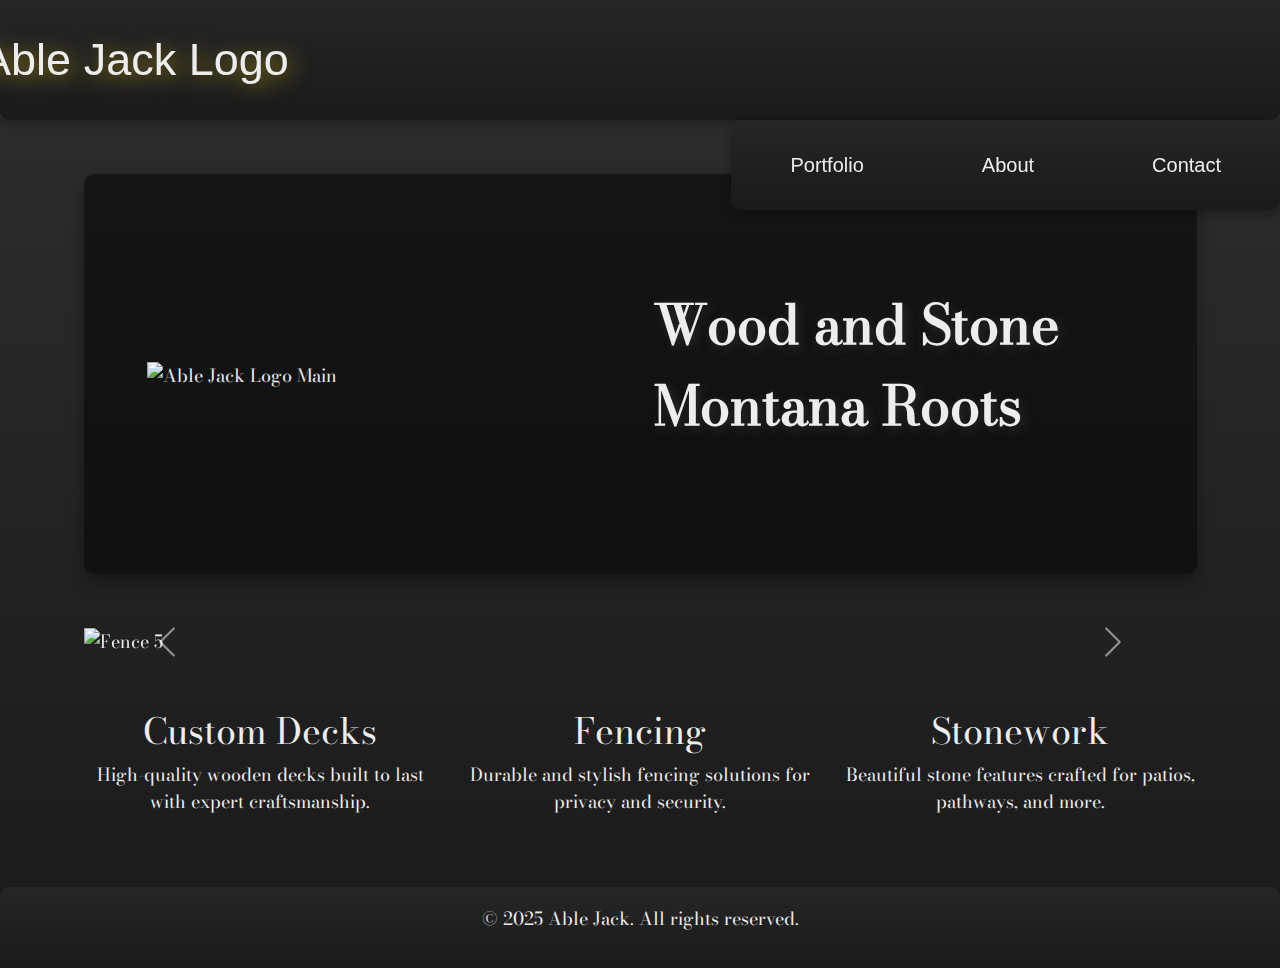
==== index.html @ fd40609a "Add files via upload" ====
<!DOCTYPE html>
<html lang="en">

<head>
    <meta charset="UTF-8">
    <meta name="viewport" content="width=device-width, initial-scale=1.0">
    <title>Able Jack - Home</title>
    <link href="https://cdn.jsdelivr.net/npm/bootstrap@5.3.2/dist/css/bootstrap.min.css" rel="stylesheet">
    <link rel="stylesheet" href="styles.css">
    <link rel="icon" type="image/png" href="images/Able Jack Logo Mark.png">

</head>

<body>
    <div id="preloader" style="display: none;">
        <div id="loader"></div>
    </div>

    <nav class="navbar navbar-expand-lg navbar-light bg-light fixed-top">
        <div class="container-fluid">
            <a class="navbar-brand" href="#">
                <img src="images/Able Jack Logo Mark.png" alt="Able Jack Logo" height="50">
            </a>
            <button class="navbar-toggler" type="button" data-bs-toggle="collapse" data-bs-target="#navbarNavDropdown"
                aria-controls="navbarNavDropdown" aria-expanded="false" aria-label="Toggle navigation">
                <span class="navbar-toggler-icon"></span>
            </button>
            <div class="collapse navbar-collapse" id="navbarNavDropdown">
                <ul class="navbar-nav justify-content-center w-100">
                    <li class="nav-item">
                        <a class="nav-link" href="portfolio.html">Portfolio</a>
                    </li>
                    <li class="nav-item">
                        <a class="nav-link" href="about.html">About</a>
                    </li>
                    <li class="nav-item">
                        <a class="nav-link" href="contact.html">Contact</a>
                    </li>
                </ul>
            </div>
        </div>
    </nav>

    <main class="container mt-5">
        <section id="hero" class="py-5">
            <div class="container">
                <div class="row align-items-center">
                    <div class="col-md-6 text-start">
                        <img src="images/Able Jack Logo Main.png" alt="Able Jack Logo Main" class="img-fluid"
                            style="max-width: 250px;">
                    </div>
                    <div class="col-md-6">
                        <p class="mt-3 mt-md-0 text-md-start text-center">Wood and Stone Montana Roots</p>
                    </div>
                </div>
            </div>
        </section>

        <section id="carousel" class="mt-5">
            <div id="carouselExampleControls" class="carousel slide" data-bs-ride="carousel" data-bs-interval="3000">
                <div class="carousel-inner">
                    <div class="carousel-item">
                        <img src="images/Deck 1.jpg" class="d-block w-100" alt="Deck 1">
                    </div>
                    <div class="carousel-item active">
                        <img src="images/Fence 5.jpg" class="d-block w-100" alt="Fence 5">
                    </div>
                    <div class="carousel-item">
                        <img src="images/Stonework 3.jpg" class="d-block w-100" alt="Stonework 3">
                    </div>
                </div>
                <button class="carousel-control-prev" type="button" data-bs-target="#carouselExampleControls"
                    data-bs-slide="prev">
                    <span class="carousel-control-prev-icon"></span>
                </button>
                <button class="carousel-control-next" type="button" data-bs-target="#carouselExampleControls"
                    data-bs-slide="next">
                    <span class="carousel-control-next-icon"></span>
                </button>
            </div>
        </section>

        <section id="services" class="row mt-5 text-center">
            <div class="col-md-4">
                <h2>Custom Decks</h2>
                <p>High-quality wooden decks built to last with expert craftsmanship.</p>
            </div>
            <div class="col-md-4">
                <h2>Fencing</h2>
                <p>Durable and stylish fencing solutions for privacy and security.</p>
            </div>
            <div class="col-md-4">
                <h2>Stonework</h2>
                <p>Beautiful stone features crafted for patios, pathways, and more.</p>
            </div>
        </section>
    </main>

    <footer class="footer mt-5 py-3 text-center bg-light">
        <p>© 2025 Able Jack. All rights reserved.</p>
    </footer>

    <script src="https://cdn.jsdelivr.net/npm/bootstrap@5.3.2/dist/js/bootstrap.bundle.min.js"></script>
    <script>
        window.addEventListener('load', function () {
            document.getElementById('preloader').style.display = 'none';
        });
    </script>

</body>

</html>
---- styles.css ----
/* styles.css */

/* Fonts */
@font-face {
    font-family: 'BodoniModa_18pt-Regular';
    src: url('fonts/BodoniModa_18pt-Regular.ttf') format('truetype');
}

@font-face {
    font-family: 'MyriadPro-Regular';
    src: url('fonts/MYRIADPRO-REGULAR.otf') format('opentype');
}

/* General Styles */
html,
body {
    margin: 0;
    padding: 0;
    font: 18px/1.5 'BodoniModa_18pt-Regular', serif;
    color: #EDEDED;
    background: linear-gradient(180deg, #2e2e2e, #1a1a1a);
}

/* Navigation */
.navbar {
    background: linear-gradient(180deg, #262626, #1a1a1a)!important;
    position: sticky;
    top: 0;
    z-index: 1000;
    box-shadow: 0 4px 10px rgba(0, 0, 0, 0.2);
    height: 120px;
    padding: 10px 20px;
    border-radius: 0 0 10px 10px;
}

.navbar-brand, .nav-link {
    font-family: 'MyriadPro-Regular', sans-serif;
    color: #EDEDED!important;
}

.nav-link {
    font-size: 36px;
    margin: 0 30px;
    transition: color 0.3s ease;
}

.nav-link:hover {
    color: #F2B90F!important;
}

/* Navbar Toggle Button */
.navbar-toggler {
    position: relative;
    z-index: 1050;
}

.navbar-toggler-icon {
    background-image: none!important;
    width: 30px;
    height: 30px;
    display: flex;
    align-items: center;
    justify-content: center;
    position: relative;
}

.navbar-toggler-icon::before {
    content: '\2630'; /* Unicode for hamburger icon */
    color: #FED610; /* Yellow color */
    font-size: 30px;
    font-weight: bold;
}

/* Navbar Dropdown Menu */
.navbar-collapse {
    position: absolute;
    top: 100%;
    right: 0;
    background: linear-gradient(180deg, #262626, #1a1a1a);
    border-radius: 10px;
    box-shadow: 0 4px 8px rgba(0, 0, 0, 0.3);
    text-align: center;
    padding: 10px 0;
    width: auto;
    min-width: 180px;
}

.navbar-nav .nav-item {
    padding: 10px 20px;
    text-align: center;
}

.navbar-nav .nav-link {
    display: block;
    color: #EDEDED!important;
    font-size: 20px;
    text-decoration: none;
    padding: 10px;
    border-radius: 5px;
}

.navbar-nav .nav-link:hover {
    background-color: rgba(237, 237, 237, 0.1);
}

/* Hero Section */
#hero {
    display: flex;
    align-items: center;
    justify-content: center;
    flex-direction: column;
    min-height: 400px;
    color: #EDEDED;
    padding: 50px;
    background-image: url('images/Jobsite 1.jpg');
    background-size: cover;
    background-position: center;
    background-repeat: no-repeat;
    position: relative;
    border-radius: 10px;
    box-shadow: 0 8px 16px rgba(0, 0, 0, 0.3);
    text-align: center;
}

#hero::before {
    content: '';
    position: absolute;
    top: 0; 
    left: 0;
    width: 100%;
    height: 100%;
    background-color: rgba(0, 0, 0, 0.5);
    z-index: 1;
    border-radius: 10px;
}

#hero img,
#hero p {
    position: relative;
    z-index: 2;
}

#hero p {
    font-size: 3rem;
    font-weight: bold;
    text-shadow: 3px 3px 10px rgba(50, 50, 50, 0.8);
}

@media (max-width: 768px) {
    #hero p {
        font-size: 1.5rem; /* Reduce size for mobile */
    }
}

/* Services Section */
#services {
    text-align: center;
}

.service-box {
    background: linear-gradient(180deg, #3a3a3a, #262626);
    border-radius: 15px;
    padding: 30px;
    margin-bottom: 30px;
    box-shadow: 0 4px 10px rgba(0, 0, 0, 0.2);
    transition: transform 0.3s ease;
}

.service-box:hover {
    transform: translateY(-10px);
}

/* Footer */
.footer {
    background: linear-gradient(180deg, #262626, #1a1a1a)!important;
    color: #EDEDED;
    padding: 20px;
    text-align: center;
    min-height: 60px;
    display: flex;
    align-items: center;
    justify-content: center;
    width: 100%;
    border-radius: 10px 10px 0 0;
}


/* Navbar Logo Styling */
.navbar-brand img {
    transform: scale(2);
    transition: transform 0.3s ease, filter 0.3s ease;
    filter: drop-shadow(2px 2px 5px rgba(255, 215, 16, 0.5));
}

.navbar-brand img:hover {
    transform: scale(2.2);
    filter: drop-shadow(3px 3px 7px rgba(255, 215, 16, 0.7));
}
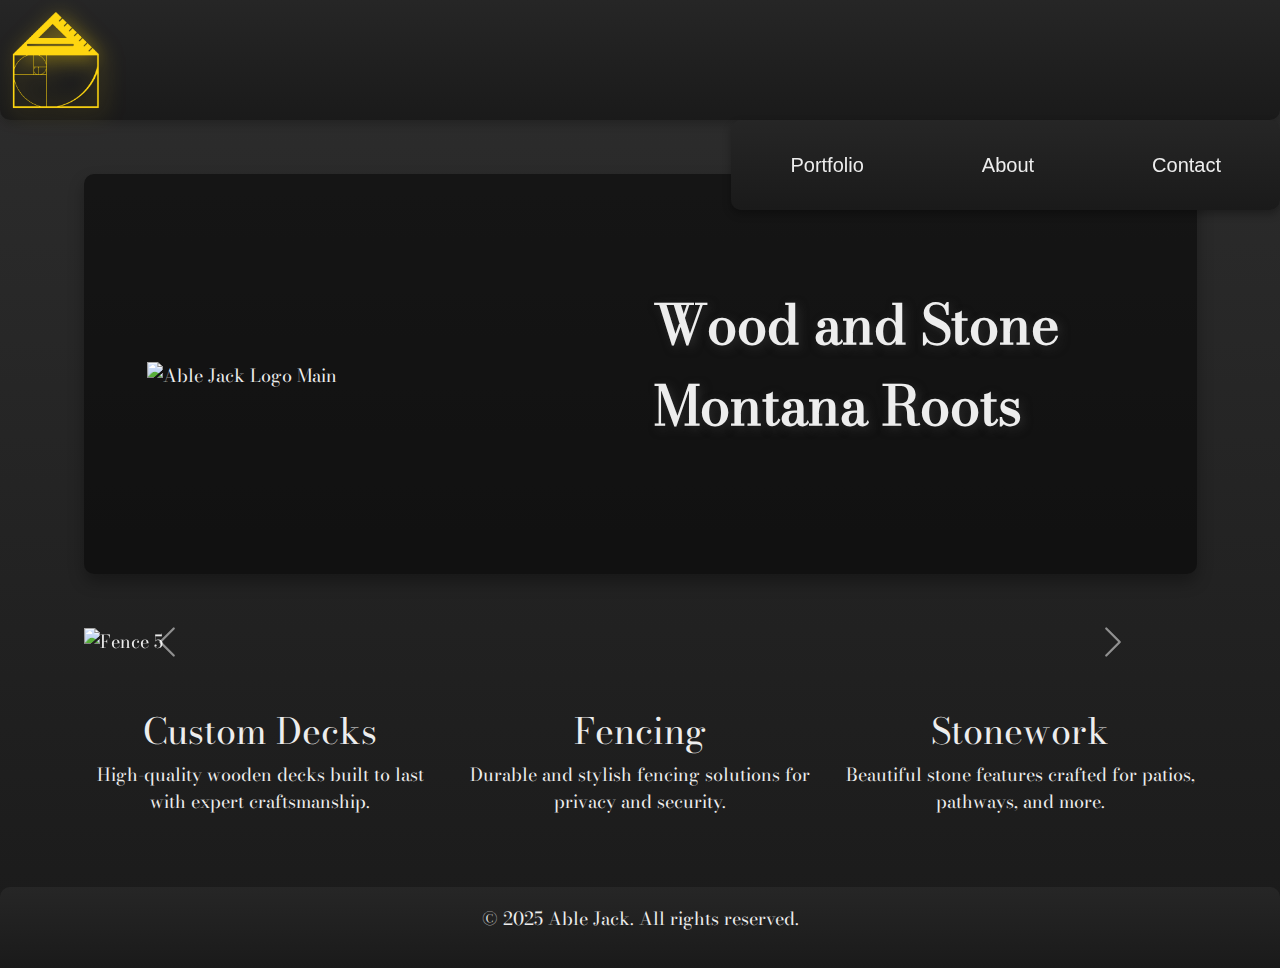
==== commit 3d807276: "Update index.html" ====
--- a/index.html
+++ b/index.html
@@ -19,7 +19,7 @@
     <nav class="navbar navbar-expand-lg navbar-light bg-light fixed-top">
         <div class="container-fluid">
             <a class="navbar-brand" href="#">
-                <img src="images/Able Jack Logo Mark.png" alt="Able Jack Logo" height="50">
+                <img src="Images/Able Jack Logo Mark.png" alt="Able Jack Logo" height="50">
             </a>
             <button class="navbar-toggler" type="button" data-bs-toggle="collapse" data-bs-target="#navbarNavDropdown"
                 aria-controls="navbarNavDropdown" aria-expanded="false" aria-label="Toggle navigation">
@@ -46,8 +46,8 @@
             <div class="container">
                 <div class="row align-items-center">
                     <div class="col-md-6 text-start">
-                        <img src="images/Able Jack Logo Main.png" alt="Able Jack Logo Main" class="img-fluid"
-                            style="max-width: 250px;">
+                        <img src="/able-jack-portfolio/images/Able%20Jack%20Logo%20Main.png" alt="Able Jack Logo Main"
+                            class="img-fluid" style="max-width: 250px;">
                     </div>
                     <div class="col-md-6">
                         <p class="mt-3 mt-md-0 text-md-start text-center">Wood and Stone Montana Roots</p>
@@ -60,13 +60,13 @@
             <div id="carouselExampleControls" class="carousel slide" data-bs-ride="carousel" data-bs-interval="3000">
                 <div class="carousel-inner">
                     <div class="carousel-item">
-                        <img src="images/Deck 1.jpg" class="d-block w-100" alt="Deck 1">
+                        <img src="/able-jack-portfolio/images/Deck%201.jpg" class="d-block w-100" alt="Deck 1">
                     </div>
                     <div class="carousel-item active">
-                        <img src="images/Fence 5.jpg" class="d-block w-100" alt="Fence 5">
+                        <img src="/able-jack-portfolio/images/Fence%205.jpg" class="d-block w-100" alt="Fence 5">
                     </div>
                     <div class="carousel-item">
-                        <img src="images/Stonework 3.jpg" class="d-block w-100" alt="Stonework 3">
+                        <img src="/able-jack-portfolio/images/Stonework%203.jpg" class="d-block w-100" alt="Stonework 3">
                     </div>
                 </div>
                 <button class="carousel-control-prev" type="button" data-bs-target="#carouselExampleControls"
@@ -109,4 +109,4 @@
 
 </body>
 
-</html>+</html>
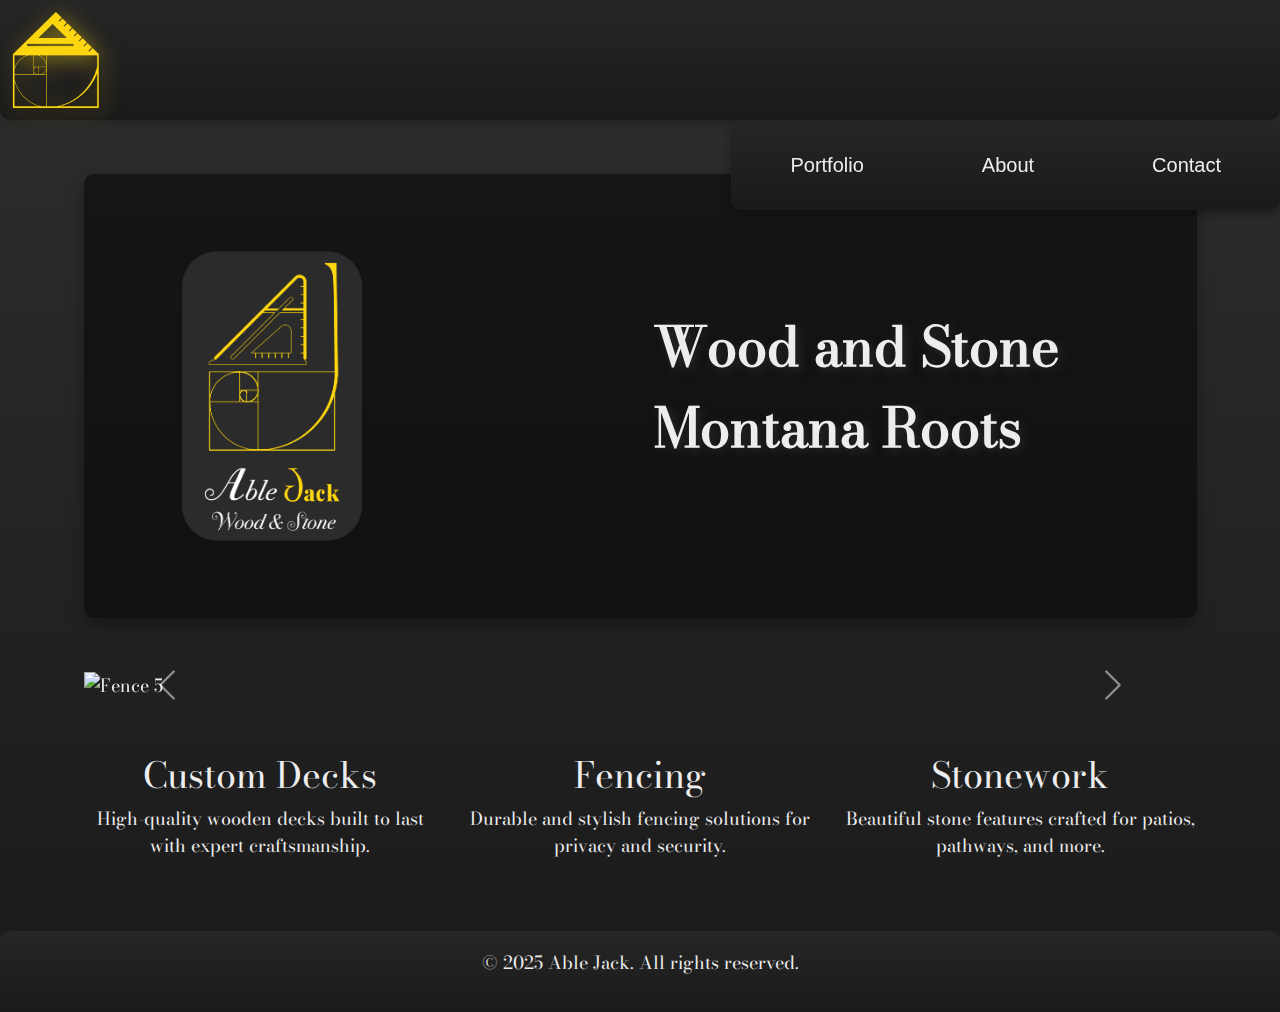
==== commit 1829ce4a: "Update index.html" ====
--- a/index.html
+++ b/index.html
@@ -46,7 +46,7 @@
             <div class="container">
                 <div class="row align-items-center">
                     <div class="col-md-6 text-start">
-                        <img src="/able-jack-portfolio/images/Able%20Jack%20Logo%20Main.png" alt="Able Jack Logo Main"
+                        <img src="Images/Able Jack Logo Main.png" alt="Able Jack Logo Main"
                             class="img-fluid" style="max-width: 250px;">
                     </div>
                     <div class="col-md-6">
@@ -60,13 +60,13 @@
             <div id="carouselExampleControls" class="carousel slide" data-bs-ride="carousel" data-bs-interval="3000">
                 <div class="carousel-inner">
                     <div class="carousel-item">
-                        <img src="/able-jack-portfolio/images/Deck%201.jpg" class="d-block w-100" alt="Deck 1">
+                        <img src="Images/Deck 1.jpg" class="d-block w-100" alt="Deck 1">
                     </div>
                     <div class="carousel-item active">
-                        <img src="/able-jack-portfolio/images/Fence%205.jpg" class="d-block w-100" alt="Fence 5">
+                        <img src="Images/Fence 5.jpg" class="d-block w-100" alt="Fence 5">
                     </div>
                     <div class="carousel-item">
-                        <img src="/able-jack-portfolio/images/Stonework%203.jpg" class="d-block w-100" alt="Stonework 3">
+                        <img src="Images/Stonework 3.jpg" class="d-block w-100" alt="Stonework 3">
                     </div>
                 </div>
                 <button class="carousel-control-prev" type="button" data-bs-target="#carouselExampleControls"
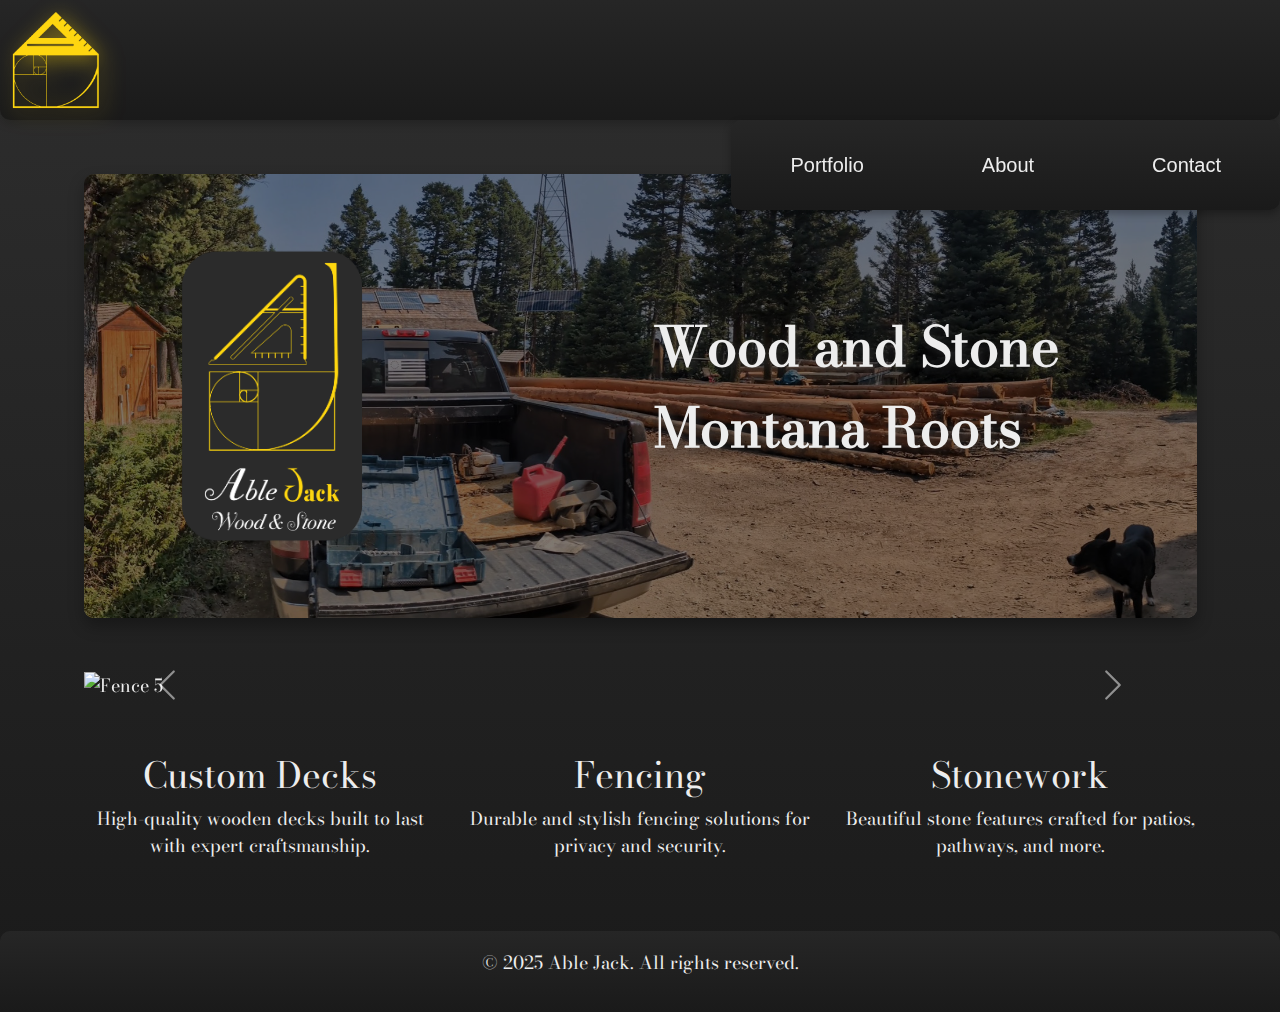
==== commit 629f00b0: "Update index.html" ====
--- a/index.html
+++ b/index.html
@@ -7,7 +7,7 @@
     <title>Able Jack - Home</title>
     <link href="https://cdn.jsdelivr.net/npm/bootstrap@5.3.2/dist/css/bootstrap.min.css" rel="stylesheet">
     <link rel="stylesheet" href="styles.css">
-    <link rel="icon" type="image/png" href="images/Able Jack Logo Mark.png">
+    <link rel="icon" type="image/png" href="Images/Able Jack Logo Mark.png">
 
 </head>
 
--- a/styles.css
+++ b/styles.css
@@ -112,7 +112,7 @@
     min-height: 400px;
     color: #EDEDED;
     padding: 50px;
-    background-image: url('images/Jobsite 1.jpg');
+    background-image: url('Images/Jobsite 1.jpg');
     background-size: cover;
     background-position: center;
     background-repeat: no-repeat;
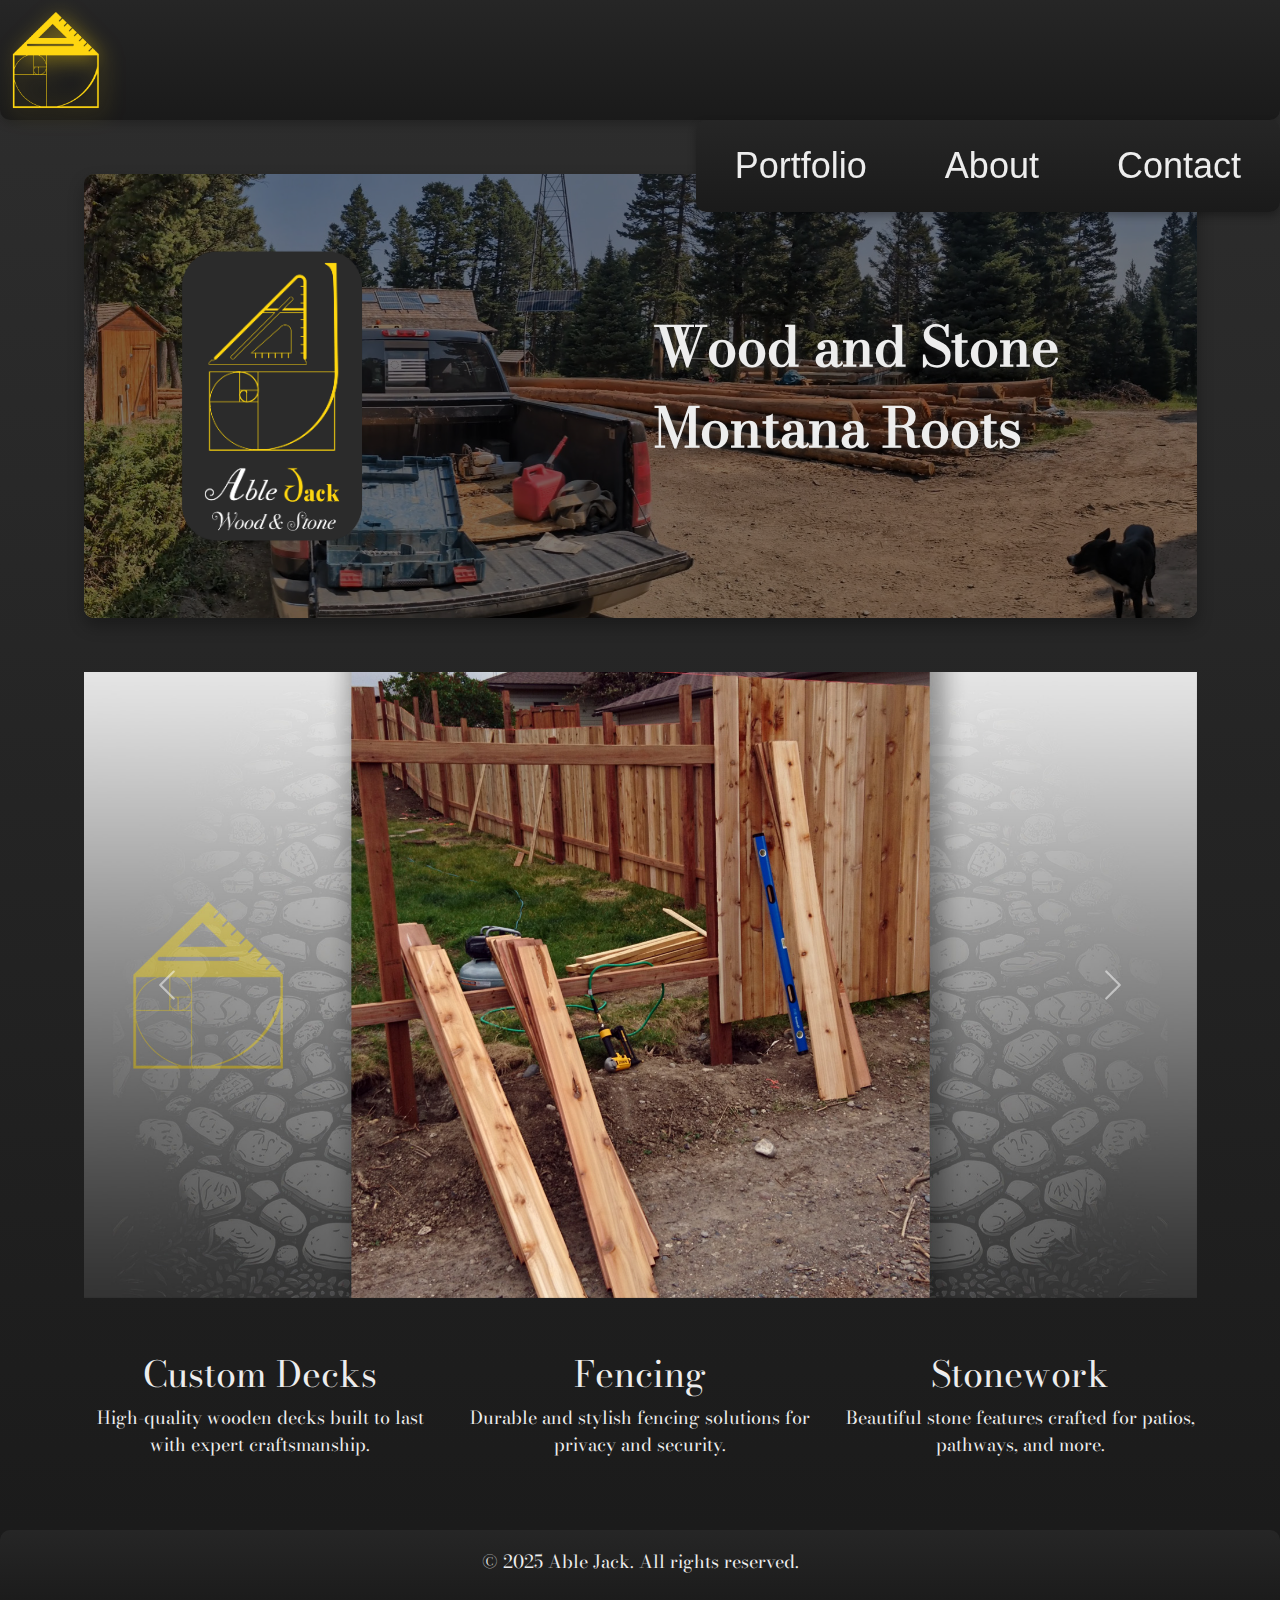
==== commit 59ba5fb7: "Update index.html" ====
--- a/index.html
+++ b/index.html
@@ -2,110 +2,105 @@
 <html lang="en">
 
 <head>
-    <meta charset="UTF-8">
-    <meta name="viewport" content="width=device-width, initial-scale=1.0">
-    <title>Able Jack - Home</title>
-    <link href="https://cdn.jsdelivr.net/npm/bootstrap@5.3.2/dist/css/bootstrap.min.css" rel="stylesheet">
-    <link rel="stylesheet" href="styles.css">
-    <link rel="icon" type="image/png" href="Images/Able Jack Logo Mark.png">
-
+  <meta charset="UTF-8">
+  <meta name="viewport" content="width=device-width, initial-scale=1.0">
+  <title>Able Jack - Home</title>
+  <link href="https://cdn.jsdelivr.net/npm/bootstrap@5.3.2/dist/css/bootstrap.min.css" rel="stylesheet">
+  <link rel="stylesheet" href="styles.css">
+  <link rel="icon" type="image/png" href="Images/Able Jack Logo Mark.png"> 
 </head>
 
 <body>
-    <div id="preloader" style="display: none;">
-        <div id="loader"></div>
+  <nav class="navbar navbar-expand-lg navbar-light bg-light fixed-top">
+    <div class="container-fluid">
+      <a class="navbar-brand" href="#">
+        <img src="Images/Able Jack Logo Mark.png" alt="Able Jack Logo" height="50"> 
+      </a>
+      <button class="navbar-toggler" type="button" data-bs-toggle="collapse" data-bs-target="#navbarNavDropdown"
+        aria-controls="navbarNavDropdown" aria-expanded="false" aria-label="Toggle navigation">
+        <span class="navbar-toggler-icon"></span>
+      </button>
+      <div class="collapse navbar-collapse" id="navbarNavDropdown">
+        <ul class="navbar-nav justify-content-center w-100">
+          <li class="nav-item">
+            <a class="nav-link" href="portfolio.html">Portfolio</a>
+          </li>
+          <li class="nav-item">
+            <a class="nav-link" href="about.html">About</a>
+          </li>
+          <li class="nav-item">
+            <a class="nav-link" href="contact.html">Contact</a>
+          </li>
+        </ul>
+      </div>
     </div>
+  </nav>
 
-    <nav class="navbar navbar-expand-lg navbar-light bg-light fixed-top">
-        <div class="container-fluid">
-            <a class="navbar-brand" href="#">
-                <img src="Images/Able Jack Logo Mark.png" alt="Able Jack Logo" height="50">
-            </a>
-            <button class="navbar-toggler" type="button" data-bs-toggle="collapse" data-bs-target="#navbarNavDropdown"
-                aria-controls="navbarNavDropdown" aria-expanded="false" aria-label="Toggle navigation">
-                <span class="navbar-toggler-icon"></span>
-            </button>
-            <div class="collapse navbar-collapse" id="navbarNavDropdown">
-                <ul class="navbar-nav justify-content-center w-100">
-                    <li class="nav-item">
-                        <a class="nav-link" href="portfolio.html">Portfolio</a>
-                    </li>
-                    <li class="nav-item">
-                        <a class="nav-link" href="about.html">About</a>
-                    </li>
-                    <li class="nav-item">
-                        <a class="nav-link" href="contact.html">Contact</a>
-                    </li>
-                </ul>
-            </div>
+  <main class="container mt-5">
+    <section id="hero" class="py-5">
+      <div class="container">
+        <div class="row align-items-center">
+          <div class="col-md-6 text-start">
+            <img src="Images/Able Jack Logo Main.png" alt="Able Jack Logo Main" class="img-fluid"
+              style="max-width: 250px;"> 
+          </div>
+          <div class="col-md-6">
+            <p class="mt-3 mt-md-0 text-md-start text-center">Wood and Stone Montana Roots</p>
+          </div>
         </div>
-    </nav>
+      </div>
+    </section>
 
-    <main class="container mt-5">
-        <section id="hero" class="py-5">
-            <div class="container">
-                <div class="row align-items-center">
-                    <div class="col-md-6 text-start">
-                        <img src="Images/Able Jack Logo Main.png" alt="Able Jack Logo Main"
-                            class="img-fluid" style="max-width: 250px;">
-                    </div>
-                    <div class="col-md-6">
-                        <p class="mt-3 mt-md-0 text-md-start text-center">Wood and Stone Montana Roots</p>
-                    </div>
-                </div>
-            </div>
-        </section>
+    <section id="carousel" class="mt-5">
+      <div id="carouselExampleControls" class="carousel slide" data-bs-ride="carousel" data-bs-interval="3000">
+        <div class="carousel-inner">
+          <div class="carousel-item">
+            <img src="Images/Deck 1.jpg" class="d-block w-100" alt="Deck 1"> 
+          </div>
+          <div class="carousel-item active">
+            <img src="Images/Fence 5.JPG" class="d-block w-100" alt="Fence 5"> 
+          </div>
+          <div class="carousel-item">
+            <img src="Images/Stonework 3.jpg" class="d-block w-100" alt="Stonework 3"> 
+          </div>
+        </div>
+        <button class="carousel-control-prev" type="button" data-bs-target="#carouselExampleControls"
+          data-bs-slide="prev">
+          <span class="carousel-control-prev-icon"></span>
+        </button>
+        <button class="carousel-control-next" type="button" data-bs-target="#carouselExampleControls"
+          data-bs-slide="next">
+          <span class="carousel-control-next-icon"></span>
+        </button>
+      </div>
+    </section>
 
-        <section id="carousel" class="mt-5">
-            <div id="carouselExampleControls" class="carousel slide" data-bs-ride="carousel" data-bs-interval="3000">
-                <div class="carousel-inner">
-                    <div class="carousel-item">
-                        <img src="Images/Deck 1.jpg" class="d-block w-100" alt="Deck 1">
-                    </div>
-                    <div class="carousel-item active">
-                        <img src="Images/Fence 5.jpg" class="d-block w-100" alt="Fence 5">
-                    </div>
-                    <div class="carousel-item">
-                        <img src="Images/Stonework 3.jpg" class="d-block w-100" alt="Stonework 3">
-                    </div>
-                </div>
-                <button class="carousel-control-prev" type="button" data-bs-target="#carouselExampleControls"
-                    data-bs-slide="prev">
-                    <span class="carousel-control-prev-icon"></span>
-                </button>
-                <button class="carousel-control-next" type="button" data-bs-target="#carouselExampleControls"
-                    data-bs-slide="next">
-                    <span class="carousel-control-next-icon"></span>
-                </button>
-            </div>
-        </section>
+    <section id="services" class="row mt-5 text-center">
+      <div class="col-md-4">
+        <h2>Custom Decks</h2>
+        <p>High-quality wooden decks built to last with expert craftsmanship.</p>
+      </div>
+      <div class="col-md-4">
+        <h2>Fencing</h2>
+        <p>Durable and stylish fencing solutions for privacy and security.</p>
+      </div>
+      <div class="col-md-4">
+        <h2>Stonework</h2>
+        <p>Beautiful stone features crafted for patios, pathways, and more.</p>
+      </div>
+    </section>
+  </main>
 
-        <section id="services" class="row mt-5 text-center">
-            <div class="col-md-4">
-                <h2>Custom Decks</h2>
-                <p>High-quality wooden decks built to last with expert craftsmanship.</p>
-            </div>
-            <div class="col-md-4">
-                <h2>Fencing</h2>
-                <p>Durable and stylish fencing solutions for privacy and security.</p>
-            </div>
-            <div class="col-md-4">
-                <h2>Stonework</h2>
-                <p>Beautiful stone features crafted for patios, pathways, and more.</p>
-            </div>
-        </section>
-    </main>
+  <footer class="footer mt-5 py-3 text-center bg-light">
+    <p>© 2025 Able Jack. All rights reserved.</p>
+  </footer>
 
-    <footer class="footer mt-5 py-3 text-center bg-light">
-        <p>© 2025 Able Jack. All rights reserved.</p>
-    </footer>
-
-    <script src="https://cdn.jsdelivr.net/npm/bootstrap@5.3.2/dist/js/bootstrap.bundle.min.js"></script>
-    <script>
-        window.addEventListener('load', function () {
-            document.getElementById('preloader').style.display = 'none';
-        });
-    </script>
+  <script src="https://cdn.jsdelivr.net/npm/bootstrap@5.3.2/dist/js/bootstrap.bundle.min.js"></script>
+  <script>
+    window.addEventListener('load', function () {
+      document.getElementById('preloader').style.display = 'none';
+    });
+  </script>
 
 </body>
 
--- a/styles.css
+++ b/styles.css
@@ -5,6 +5,8 @@
     font-family: 'BodoniModa_18pt-Regular';
     src: url('fonts/BodoniModa_18pt-Regular.ttf') format('truetype');
 }
+
+ill give you my html files as well.
 
 @font-face {
     font-family: 'MyriadPro-Regular';
@@ -21,8 +23,7 @@
     background: linear-gradient(180deg, #2e2e2e, #1a1a1a);
 }
 
-/* Navigation */
-.navbar {
+/* Navigation */.navbar {
     background: linear-gradient(180deg, #262626, #1a1a1a)!important;
     position: sticky;
     top: 0;
@@ -31,30 +32,21 @@
     height: 120px;
     padding: 10px 20px;
     border-radius: 0 0 10px 10px;
-}
-
-.navbar-brand, .nav-link {
+}.navbar-brand,.nav-link {
     font-family: 'MyriadPro-Regular', sans-serif;
     color: #EDEDED!important;
-}
-
-.nav-link {
+}.nav-link {
     font-size: 36px;
     margin: 0 30px;
     transition: color 0.3s ease;
-}
-
-.nav-link:hover {
+}.nav-link:hover {
     color: #F2B90F!important;
 }
 
-/* Navbar Toggle Button */
-.navbar-toggler {
+/* Navbar Toggle Button */.navbar-toggler {
     position: relative;
     z-index: 1050;
-}
-
-.navbar-toggler-icon {
+}.navbar-toggler-icon {
     background-image: none!important;
     width: 30px;
     height: 30px;
@@ -62,17 +54,16 @@
     align-items: center;
     justify-content: center;
     position: relative;
-}
-
-.navbar-toggler-icon::before {
-    content: '\2630'; /* Unicode for hamburger icon */
-    color: #FED610; /* Yellow color */
+}.navbar-toggler-icon::before {
+    content: '\2630';
+    /* Unicode for hamburger icon */
+    color: #FED610;
+    /* Yellow color */
     font-size: 30px;
     font-weight: bold;
 }
 
-/* Navbar Dropdown Menu */
-.navbar-collapse {
+/* Navbar Dropdown Menu */.navbar-collapse {
     position: absolute;
     top: 100%;
     right: 0;
@@ -83,23 +74,18 @@
     padding: 10px 0;
     width: auto;
     min-width: 180px;
-}
-
-.navbar-nav .nav-item {
+}.navbar-nav.nav-item {
     padding: 10px 20px;
     text-align: center;
-}
-
-.navbar-nav .nav-link {
+}.navbar-nav.nav-link {
     display: block;
     color: #EDEDED!important;
     font-size: 20px;
+    /* Reduced font size for dropdown items */
     text-decoration: none;
     padding: 10px;
     border-radius: 5px;
-}
-
-.navbar-nav .nav-link:hover {
+}.navbar-nav.nav-link:hover {
     background-color: rgba(237, 237, 237, 0.1);
 }
 
@@ -125,7 +111,7 @@
 #hero::before {
     content: '';
     position: absolute;
-    top: 0; 
+    top: 0;
     left: 0;
     width: 100%;
     height: 100%;
@@ -148,30 +134,32 @@
 
 @media (max-width: 768px) {
     #hero p {
-        font-size: 1.5rem; /* Reduce size for mobile */
+        font-size: 1.5rem;
+        /* Reduce size for mobile */
+    }
+
+    /* Reduce navbar dropdown font size on smaller screens */
+  .navbar-nav.nav-link {
+        font-size: 10px;
+        /* Adjust the size as needed */
     }
 }
 
 /* Services Section */
 #services {
     text-align: center;
-}
-
-.service-box {
+}.service-box {
     background: linear-gradient(180deg, #3a3a3a, #262626);
     border-radius: 15px;
     padding: 30px;
     margin-bottom: 30px;
     box-shadow: 0 4px 10px rgba(0, 0, 0, 0.2);
     transition: transform 0.3s ease;
-}
-
-.service-box:hover {
+}.service-box:hover {
     transform: translateY(-10px);
 }
 
-/* Footer */
-.footer {
+/* Footer */.footer {
     background: linear-gradient(180deg, #262626, #1a1a1a)!important;
     color: #EDEDED;
     padding: 20px;
@@ -184,15 +172,11 @@
     border-radius: 10px 10px 0 0;
 }
 
-
-/* Navbar Logo Styling */
-.navbar-brand img {
+/* Navbar Logo Styling */.navbar-brand img {
     transform: scale(2);
     transition: transform 0.3s ease, filter 0.3s ease;
     filter: drop-shadow(2px 2px 5px rgba(255, 215, 16, 0.5));
-}
-
-.navbar-brand img:hover {
+}.navbar-brand img:hover {
     transform: scale(2.2);
     filter: drop-shadow(3px 3px 7px rgba(255, 215, 16, 0.7));
 }
